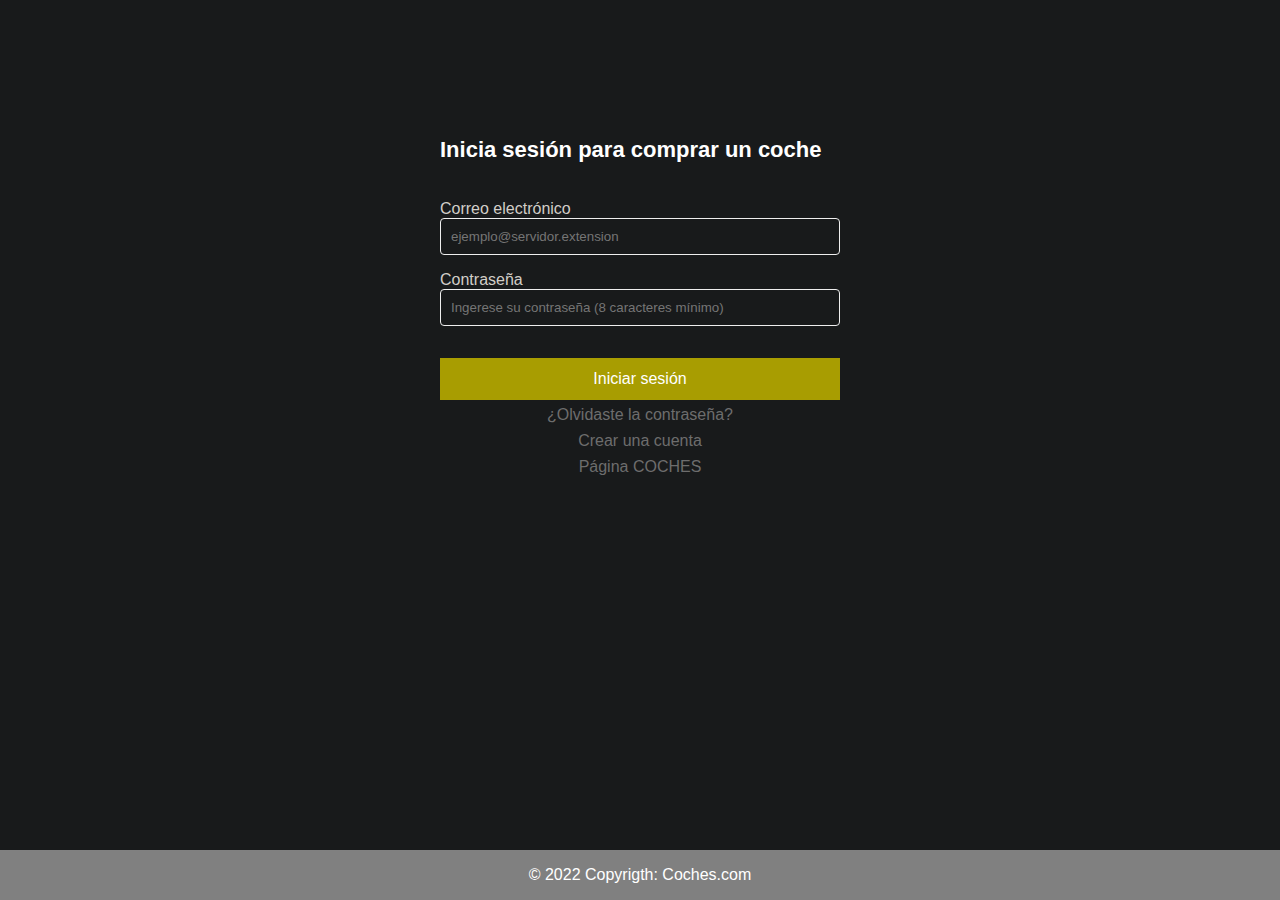
==== HTML/index.html @ 9a911eef "Mejoras en el diseño del sistema web" ====
<!DOCTYPE html>
<html>
    <head>
        <meta charset="utf-8" />
        <title>Coches.eus</title>
        <link rel="stylesheet" href="../CSS/estilo.css" />
        <link rel="icon" href="../img/rueda.ico">
    </head>
    <body>
        <div id="containerLogin">
            <header>
                <h1>Inicia sesión para comprar un coche</h1>
            </header>

            <form class="formulario">
                <label>Correo electrónico</label>
                <input class="controles" placeholder="ejemplo@servidor.extension" type="email" minlength="3" /> <br />
                <label>Contraseña</label>
                <input class="controles" placeholder="Ingerese su contraseña (8 caracteres mínimo)" type="password" minlength="8" required/> <br />
                <input class="botones" type="submit" value="Iniciar sesión" /> <br />

                <a href="cambioContraseña.html"><p>¿Olvidaste la contraseña?</p></a> <br />
                <a href="registro.html"><p>Crear una cuenta</p></a> <br />
                <!--<a href="coches.html"><p>Página COCHES</p></a>-->
                <a href="coches.html"><p>Página COCHES</p></a>
            </section>
            

        </div>
        <footer>
            &copy; 2022 Copyrigth: Coches.com
        </footer>
    </body>
</html>
---- CSS/estilo.css ----
*{
    margin: 0;
    padding: 0;
    box-sizing: border-box;
}

body{
    color: rgb(210, 206, 200);
    background-color: rgb(24, 26, 27);
    -webkit-tap-highlight-color: transparent;
    font-family: Arial, Helvetica, sans-serif;
}

#containerLogin{
    width: 400px;
    margin: 0px auto;
    margin-top: 100px
}

#containerRegistro{
    width: 400px;
    margin: 0px auto;
}

header{
    height: 100px;
    width: 800px;
    text-align: left;
    line-height: 100px;
    color: white;
    font-size: 11px;
}


footer{
    color: white;
    text-align: center;
    height: 50px;
    line-height: 50px;
    background: grey;
    margin-top: 10px;
    bottom: 0;
    position: absolute;
    width: 100%;
}

.controles{
    width: 100%;
    background-color: rgb(24, 26, 27);
    padding: 10px;
    border-radius: 4px;
    margin-bottom: 16px;
    border: 1px solid #eee;
    color: #eee;
}

.controles:hover{
    width: 100%;
    background-color: rgb(24, 26, 27);
    padding: 10px;
    border-radius: 4px;
    margin-bottom: 16px;
    border: 1px solid rgb(168, 157, 1);;
    color: #eee;
}

.formulario a{
    color:  rgb(109, 109, 109);
    text-decoration: none;
}

.formulario a:hover{
    color: blue;
    text-decoration: underline;
}

.formulario p{
    text-align: center;
    margin-top: -10px;
}

.formulario .botones{
    width: 100%;
    background: rgb(168, 157, 1);
    border: none;
    padding: 12px;
    color: white;
    margin: 16px 0;
    font-size: 16px;

}

.formulario .botones:hover{
    width: 100%;
    background: rgb(168, 157, 1);
    border: none;
    padding: 12px;
    color: rgb(2, 66, 18);
    margin: 16px 0;
    font-size: 16px;

}
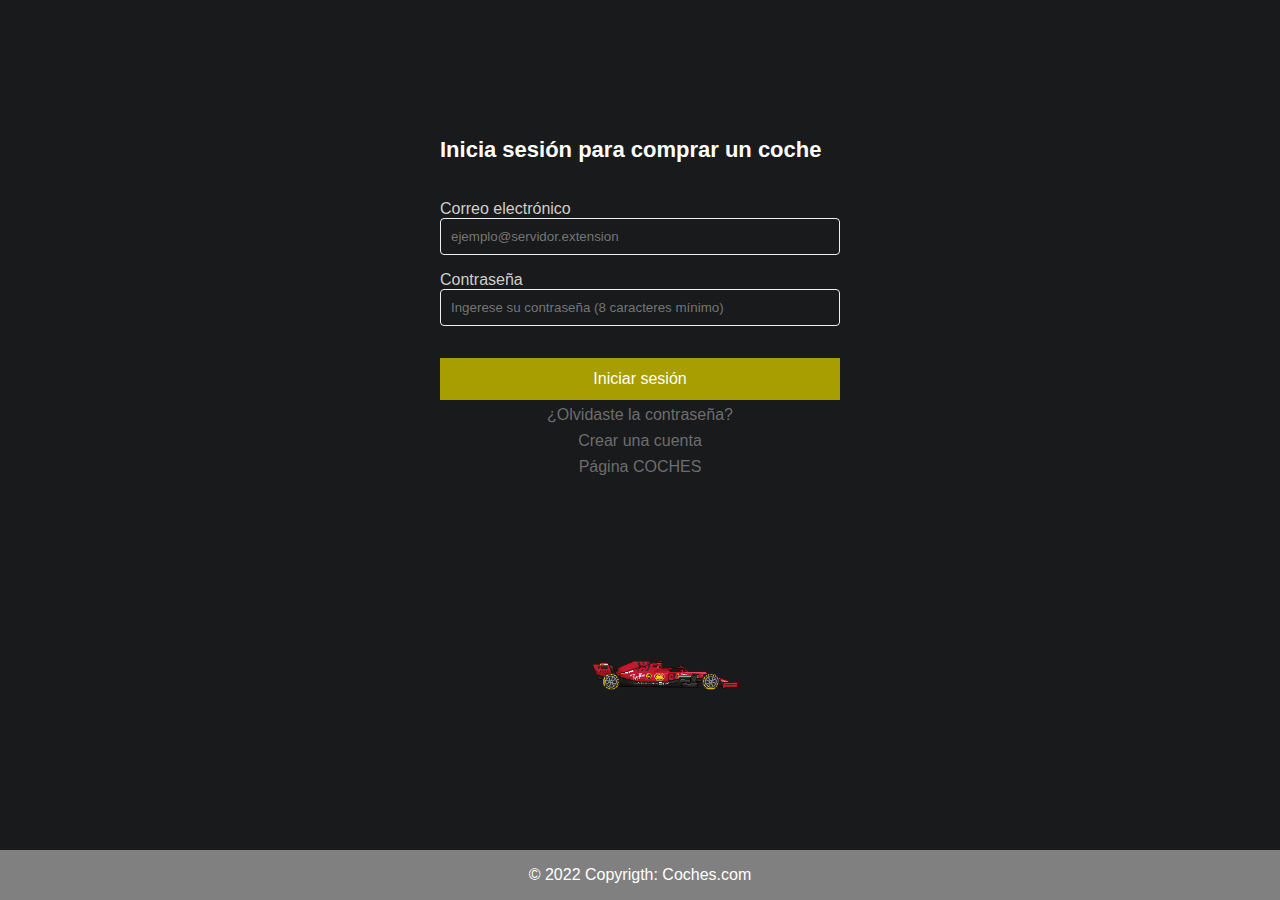
==== commit 8ac55111: "Mejoras en el diseño del sistema web" ====
--- a/HTML/index.html
+++ b/HTML/index.html
@@ -4,7 +4,7 @@
         <meta charset="utf-8" />
         <title>Coches.eus</title>
         <link rel="stylesheet" href="../CSS/estilo.css" />
-        <link rel="icon" href="../img/rueda.ico">
+        <link rel="icon" href="../img/coche1.ico">
     </head>
     <body>
         <div id="containerLogin">
@@ -21,12 +21,12 @@
 
                 <a href="cambioContraseña.html"><p>¿Olvidaste la contraseña?</p></a> <br />
                 <a href="registro.html"><p>Crear una cuenta</p></a> <br />
-                <!--<a href="coches.html"><p>Página COCHES</p></a>-->
                 <a href="coches.html"><p>Página COCHES</p></a>
             </section>
-            
-
         </div>
+        <marquee class="animacion" scrollamount="90" direction="right" width="100%">
+            <img src="../img/formula.gif" width="150px" height="150px" />
+        </marquee>
         <footer>
             &copy; 2022 Copyrigth: Coches.com
         </footer>
--- a/CSS/estilo.css
+++ b/CSS/estilo.css
@@ -6,7 +6,7 @@
 
 body{
     color: rgb(210, 206, 200);
-    background-color: rgb(24, 26, 27);
+    background: rgb(24, 26, 27);
     -webkit-tap-highlight-color: transparent;
     font-family: Arial, Helvetica, sans-serif;
 }
@@ -14,7 +14,7 @@
 #containerLogin{
     width: 400px;
     margin: 0px auto;
-    margin-top: 100px
+    margin-top: 100px;
 }
 
 #containerRegistro{
@@ -99,4 +99,8 @@
     margin: 16px 0;
     font-size: 16px;
 
+}
+.animacion{
+    height: 200px;
+    margin-top: 123px;
 }